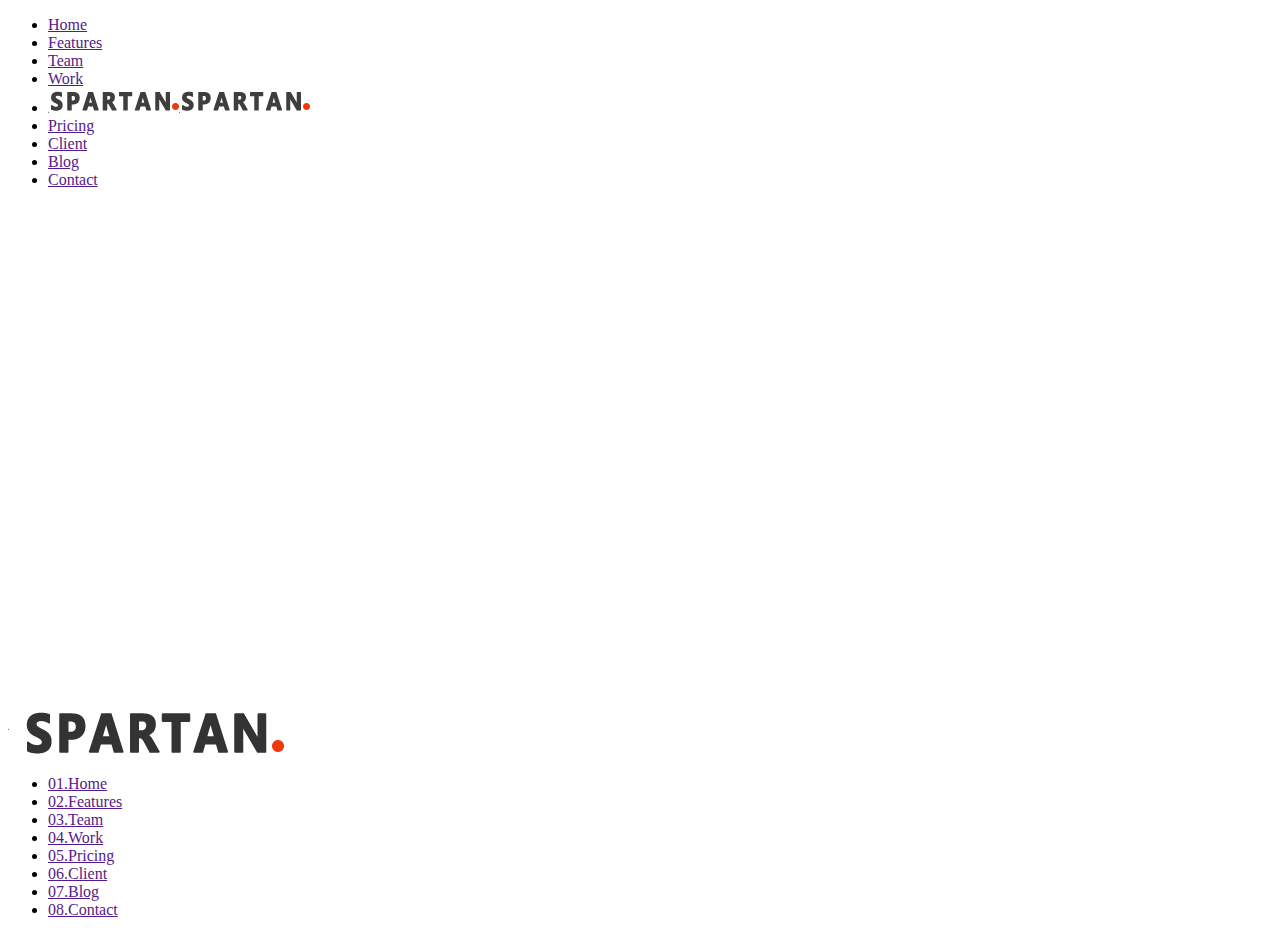
==== index.html @ d877fe41 "nav-bar" ====
<!DOCTYPE html>
<html lang="en">
<head>
  <meta charset="UTF-8">
  <meta name="viewport" content="width=device-width, initial-scale=1.0">
  <meta http-equiv="X-UA-Compatible" content="ie=edge">
  <title> Okay Motion</title>
  
  <!----------------- Googlefonts ----------------------->
  
  <link href="https://fonts.googleapis.com/css?family=Roboto+Condensed&display=swap" rel="stylesheet">

  <link href="https://fonts.googleapis.com/css?family=Oswald&display=swap" rel="stylesheet">
  
  <!-----------------Bootstrap cdn links ---------------->
  
  <style rel='stylesheet' href='https://stackpath.bootstrapcdn.com/bootstrap/4.3.1/css/bootstrap.min.css'></style>
  
  <!-----------------main style sheet ------------------>
  
  <style rel='stylesheet' href='css/style.css'></style>

</head>
<body>

      <header class="header">
          <nav class="nav">
            <ul>
              <li><a href="">Home</a></li>
              <li><a href="">Features</a></li>
              <li><a href="">Team</a></li>
              <li><a href="">Work</a></li>
              <li class="logo"><a href=""><img src="img/logo.png" alt="" class="white"><img src="img/logo.png" alt="" class=""></a></li>
              <li><a href="">Pricing</a></li>
              <li><a href="">Client</a></li>
              <li><a href="">Blog</a></li>
              <li><a href="">Contact</a></li>
           </ul>
          </nav>
      </header>
      <div style="height: 500px;"></div>
      <div class="full-nav">
          <div class="logo"><a href=""><img src="img/logotwo.png" alt=""></a></div>

          <nav class="nav2">
            <ul>
              <li><a href=""><span>01.</span>Home</a></li>
              <li><a href=""><span>02.</span>Features</a></li>
              <li><a href=""><span>03.</span>Team</a></li>
              <li><a href=""><span>04.</span>Work</a></li>
              <li><a href=""><span>05.</span>Pricing</a></li>
              <li><a href=""><span>06.</span>Client</a></li>
              <li><a href=""><span>07.</span>Blog</a></li>
              <li><a href=""><span>08.</span>Contact</a></li>
            </ul>
          </nav>

      </div>
    
  
  
  
  
  
  <script src='js/main.js'></script>
</body>
</html>
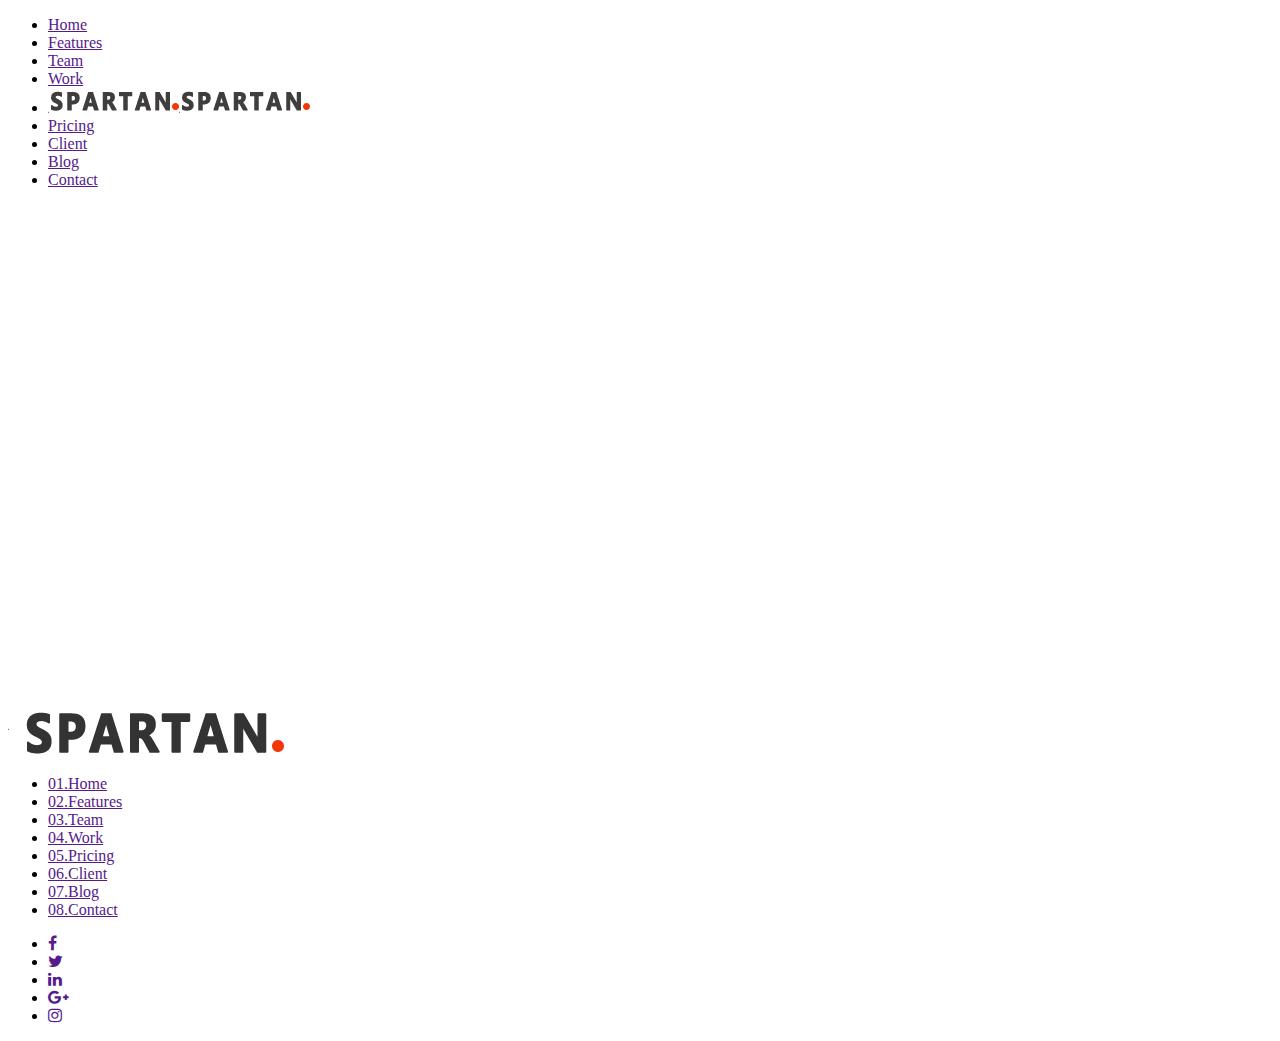
==== commit 2fea20bf: "font awesone" ====
--- a/index.html
+++ b/index.html
@@ -5,6 +5,8 @@
   <meta name="viewport" content="width=device-width, initial-scale=1.0">
   <meta http-equiv="X-UA-Compatible" content="ie=edge">
   <title> Okay Motion</title>
+
+  <link rel="stylesheet" href="https://cdnjs.cloudflare.com/ajax/libs/font-awesome/4.7.0/css/font-awesome.min.css">
   
   <!----------------- Googlefonts ----------------------->
   
@@ -55,9 +57,16 @@
             </ul>
           </nav>
 
+          <ul class="social-icons list-inline">
+            <li><a href=""><i class="fa fa-facebook"></i></a></li>
+            <li><a href=""><i class="fa fa-twitter"></i></a></li>
+            <li><a href=""><i class="fa fa-linkedin"></i></a></li>
+            <li><a href=""><i class="fa fa-google-plus"></i></a></li>
+            <li><a href=""><i class="fa fa-instagram"></i></a></li>
+          </ul>
       </div>
     
-  
+    
   
   
   
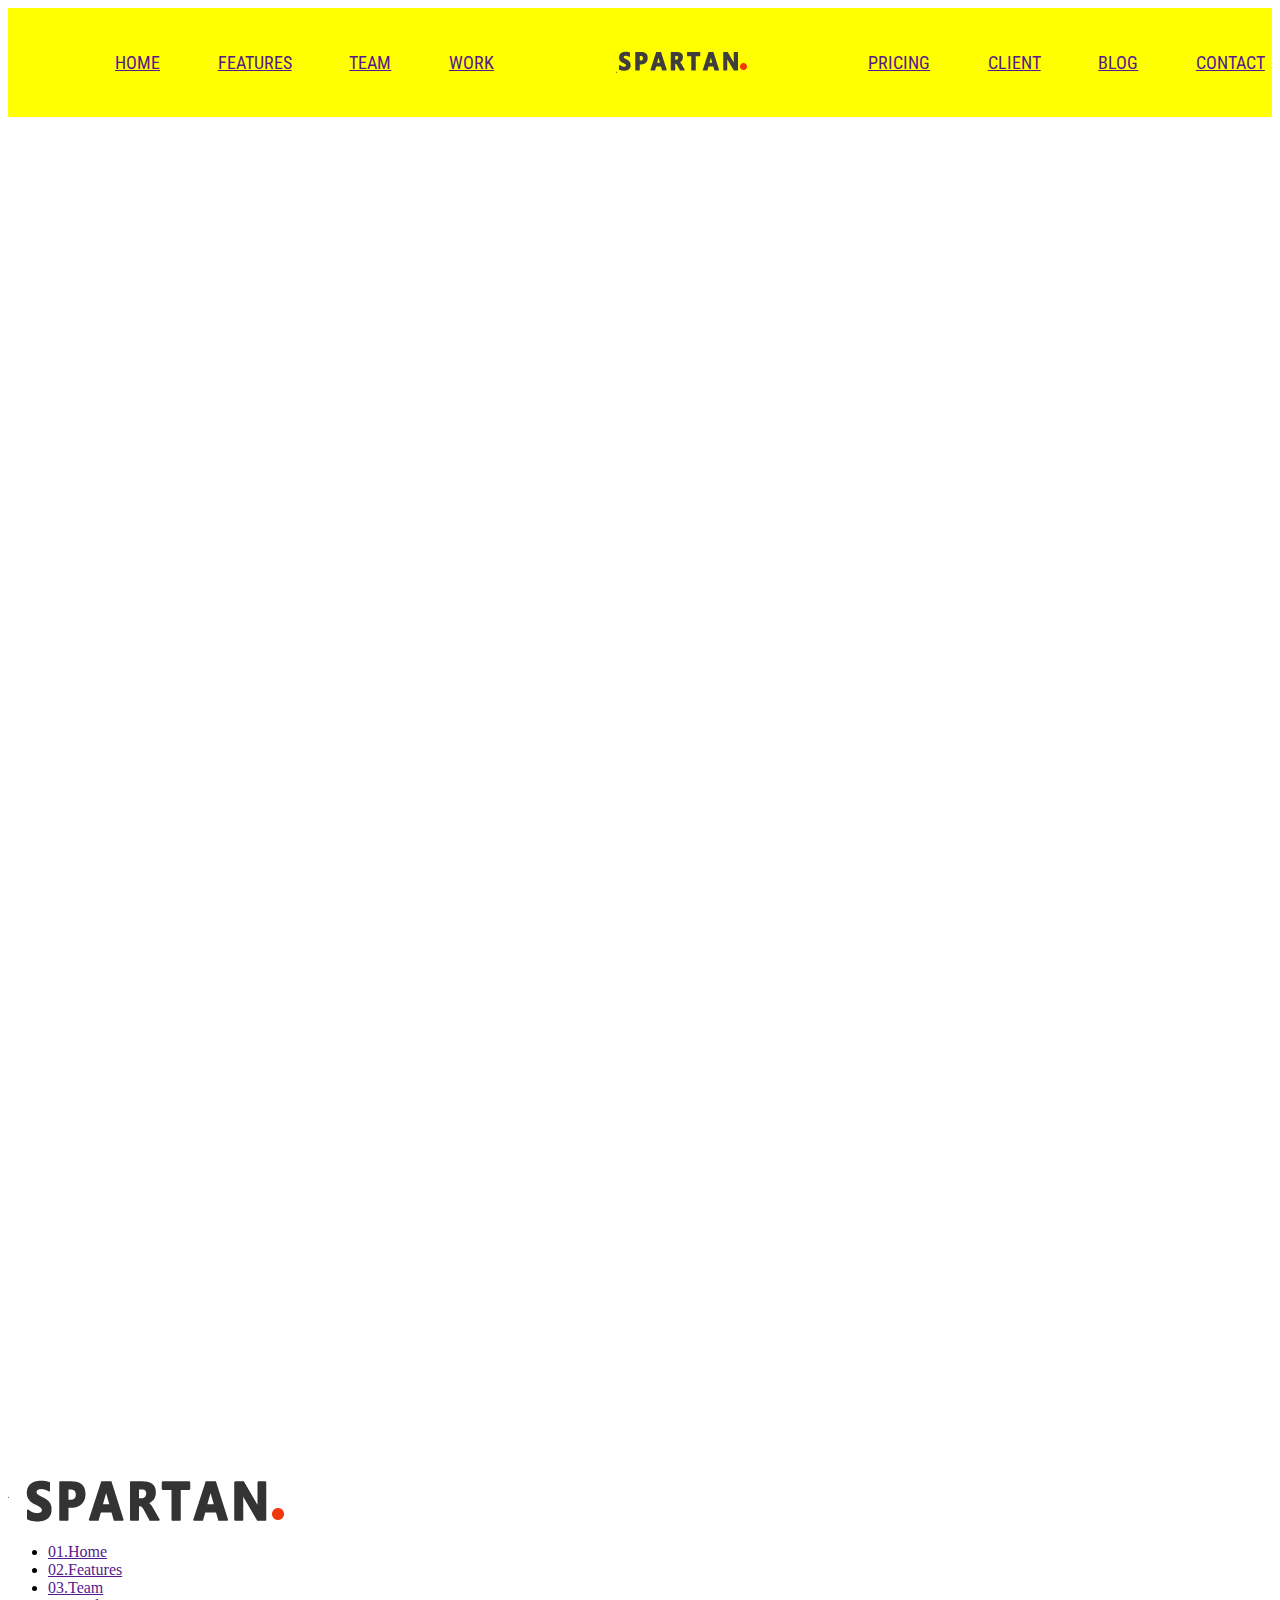
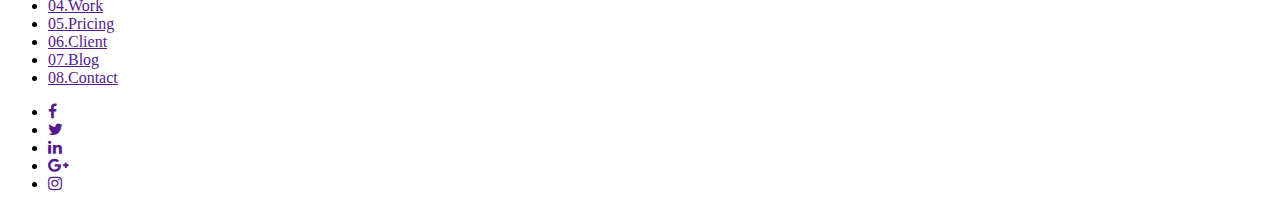
==== commit 82cf4e5b: "nav flex" ====
--- a/index.html
+++ b/index.html
@@ -20,7 +20,7 @@
   
   <!-----------------main style sheet ------------------>
   
-  <style rel='stylesheet' href='css/style.css'></style>
+  <link rel='stylesheet' href='css/style.css'>
 
 </head>
 <body>
@@ -32,7 +32,7 @@
               <li><a href="">Features</a></li>
               <li><a href="">Team</a></li>
               <li><a href="">Work</a></li>
-              <li class="logo"><a href=""><img src="img/logo.png" alt="" class="white"><img src="img/logo.png" alt="" class=""></a></li>
+              <li class="logo"><a href=""><img src="img/logo.png" alt="" class="white"><img src="img/logo.png" alt="" class="black"></a></li>
               <li><a href="">Pricing</a></li>
               <li><a href="">Client</a></li>
               <li><a href="">Blog</a></li>
@@ -65,12 +65,14 @@
             <li><a href=""><i class="fa fa-instagram"></i></a></li>
           </ul>
       </div>
+      
+      <div class="corner-circle">
+        <a href="javascript:void(0)" class="nav-close"><span>
+        </span><span></span></a>
+      </div>
     
     
-  
-  
-  
-  
+  <script src="https://code.jquery.com/jquery-3.4.1.js"></script>
   <script src='js/main.js'></script>
 </body>
 </html>--- a/css/style.css
+++ b/css/style.css
@@ -0,0 +1,50 @@
+html {
+  box-sizing: border-box;
+  font-size: 16px;
+}
+
+.header {
+  position: relative;
+  width: 100%;
+  overflow: hidden;
+  height: 105vh;
+  padding-top: 20px;
+}
+
+.nav {
+  display: flex;
+  justify-content: center;
+  padding: 20px 30px;
+  position: absolute;
+  transform: all 0.3s;
+  background: yellow;
+  z-index: 9;
+  top: 0px;
+  width: 100%;
+}
+
+.nav ul {
+  display: flex;
+  align-items: center;
+  flex-wrap: wrap;
+}
+
+.nav ul li {
+  display: flex;
+}
+
+.nav ul li a {
+  font-family: 'Roboto Condensed', sans-serif;
+  font-size: 1.1em;
+  padding: 0.25rem 0;
+  margin: 0 1.80rem;
+  text-transform: uppercase;
+}
+
+.nav ul li.logo .black {
+   display: none;
+}
+
+.nav ul li.logo {
+  margin: 0 4rem; 
+}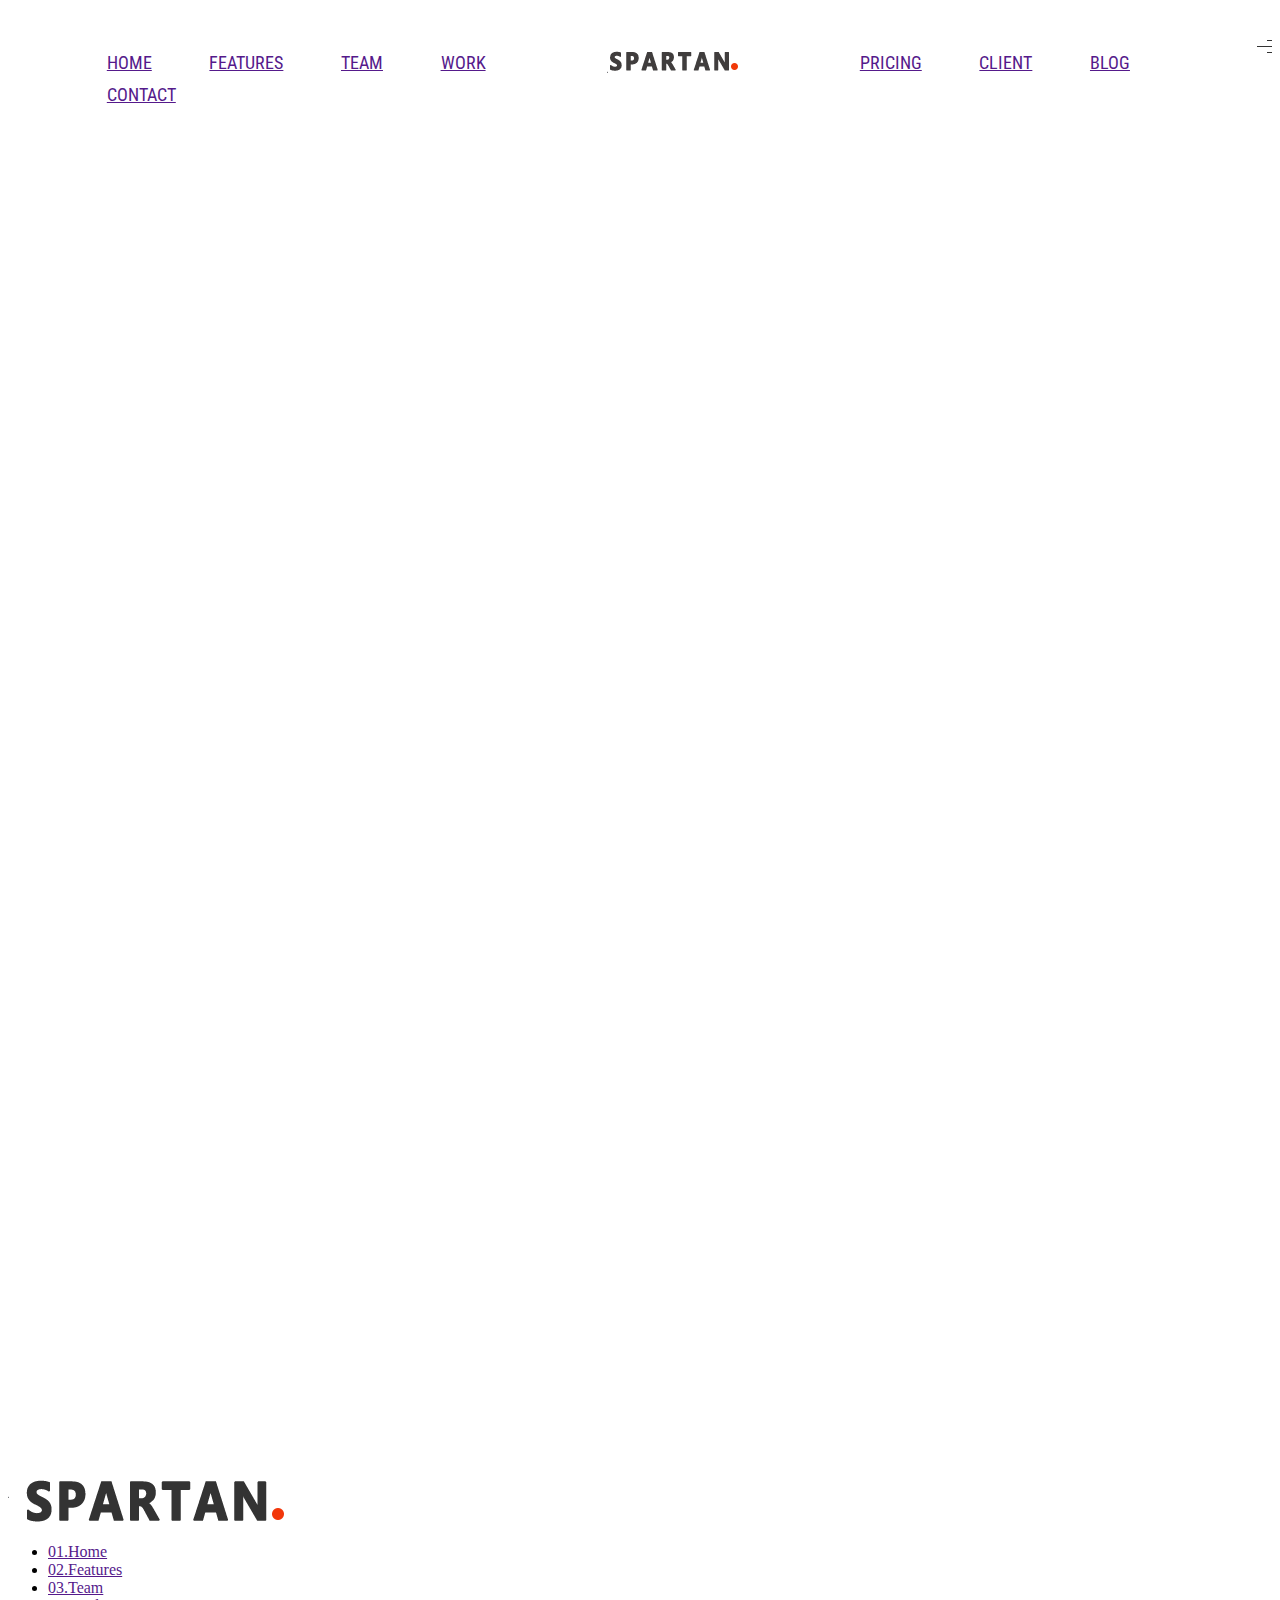
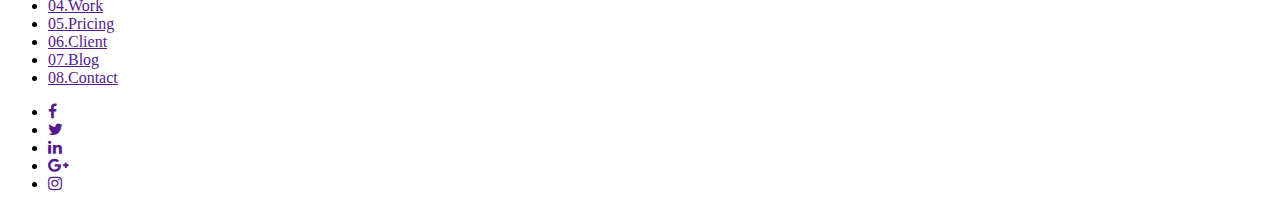
==== commit 7232591f: "hamburger memu" ====
--- a/index.html
+++ b/index.html
@@ -38,6 +38,12 @@
               <li><a href="">Blog</a></li>
               <li><a href="">Contact</a></li>
            </ul>
+
+           <ul>
+             <a class='nav-icon' href="javascript:void(0);"><span></span><span></span><span></span></a>
+           </ul>
+
+
           </nav>
       </header>
       <div style="height: 500px;"></div>
--- a/css/style.css
+++ b/css/style.css
@@ -17,7 +17,7 @@
   padding: 20px 30px;
   position: absolute;
   transform: all 0.3s;
-  background: yellow;
+  background: white;
   z-index: 9;
   top: 0px;
   width: 100%;
@@ -47,4 +47,38 @@
 
 .nav ul li.logo {
   margin: 0 4rem; 
+}
+
+.nav-icon {
+  position: absolute;
+  top: 27px;
+  right: 30px;
+  padding: 5px;
+  width: 40px;
+  z-index: 1;
+  cursor: pointer;
+}
+
+.nav-icon span {
+  background: #333;
+  width: 30px;
+  height: 1px;
+  display: block;
+  transition: 300ms linear all;
+}
+
+.nav-icon span:nth-child(1),
+.nav-icon span:nth-child(3) {
+  width: 20px;
+  margin: 0 auto;
+}
+
+.nav-icon span:nth-child(2) {
+  margin: 5px 0;
+  width: 20px;
+}
+
+.nav-icon:hover span:nth-child(1),
+.nav-icon;hover span:nth-child(3) {
+   width: 30px;
 }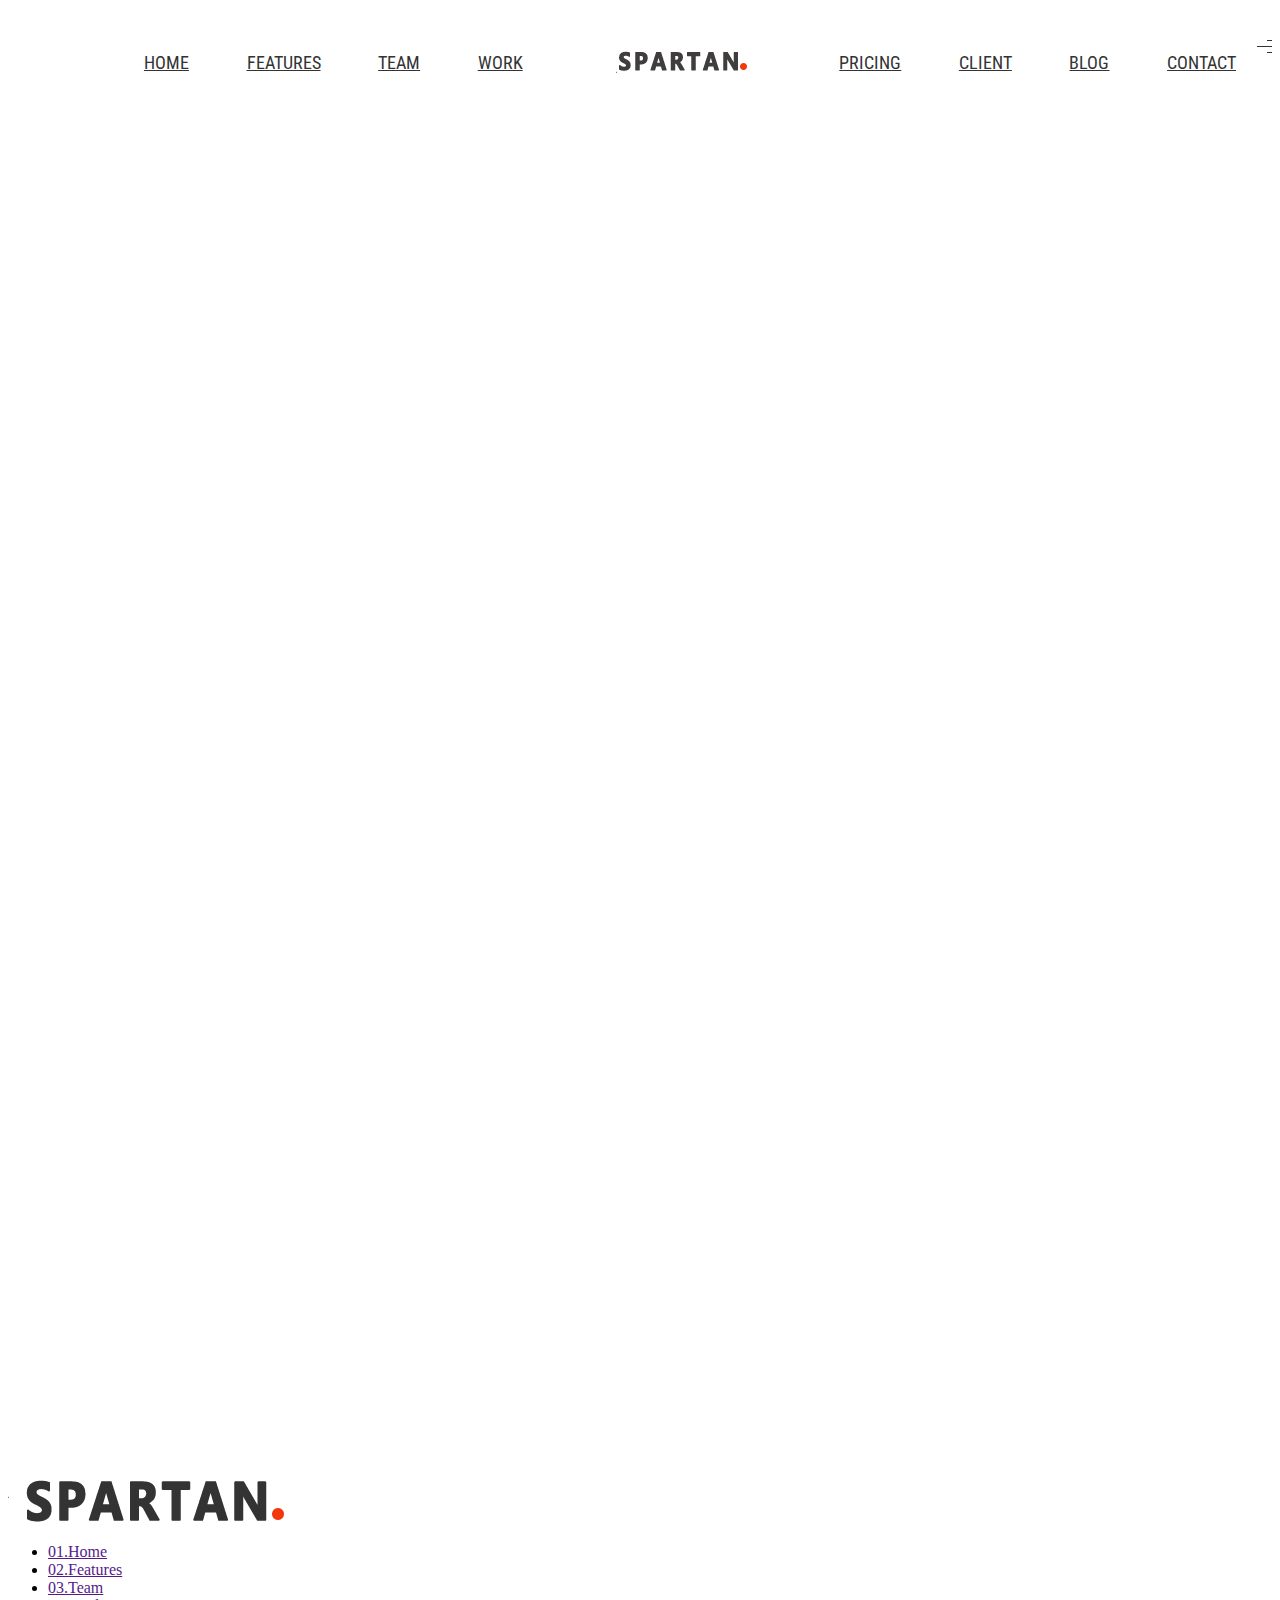
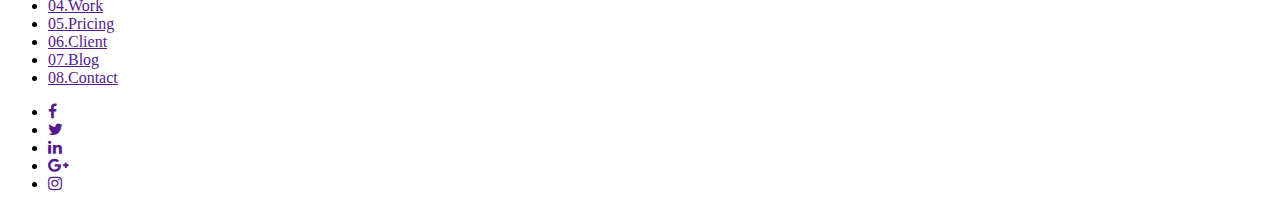
==== commit b741e84e: "modify" ====
--- a/index.html
+++ b/index.html
@@ -38,13 +38,11 @@
               <li><a href="">Blog</a></li>
               <li><a href="">Contact</a></li>
            </ul>
+           <a class='nav-icon' href="javascript:void(0);"><span></span><span></span><span></span></a>
+      
+          </nav>
 
-           <ul>
-             <a class='nav-icon' href="javascript:void(0);"><span></span><span></span><span></span></a>
-           </ul>
-
-
-          </nav>
+          
       </header>
       <div style="height: 500px;"></div>
       <div class="full-nav">
--- a/css/style.css
+++ b/css/style.css
@@ -1,6 +1,7 @@
 html {
   box-sizing: border-box;
   font-size: 16px;
+
 }
 
 .header {
@@ -23,6 +24,7 @@
   width: 100%;
 }
 
+
 .nav ul {
   display: flex;
   align-items: center;
@@ -36,16 +38,19 @@
 .nav ul li a {
   font-family: 'Roboto Condensed', sans-serif;
   font-size: 1.1em;
+  color: #333;
   padding: 0.25rem 0;
   margin: 0 1.80rem;
   text-transform: uppercase;
+
 }
 
-.nav ul li.logo .black {
+
+.nav ul li.logo .black{
    display: none;
 }
 
-.nav ul li.logo {
+.nav ul li.logo a{
   margin: 0 4rem; 
 }
 
@@ -81,4 +86,5 @@
 .nav-icon:hover span:nth-child(1),
 .nav-icon;hover span:nth-child(3) {
    width: 30px;
+   margin: 0 auto;
 }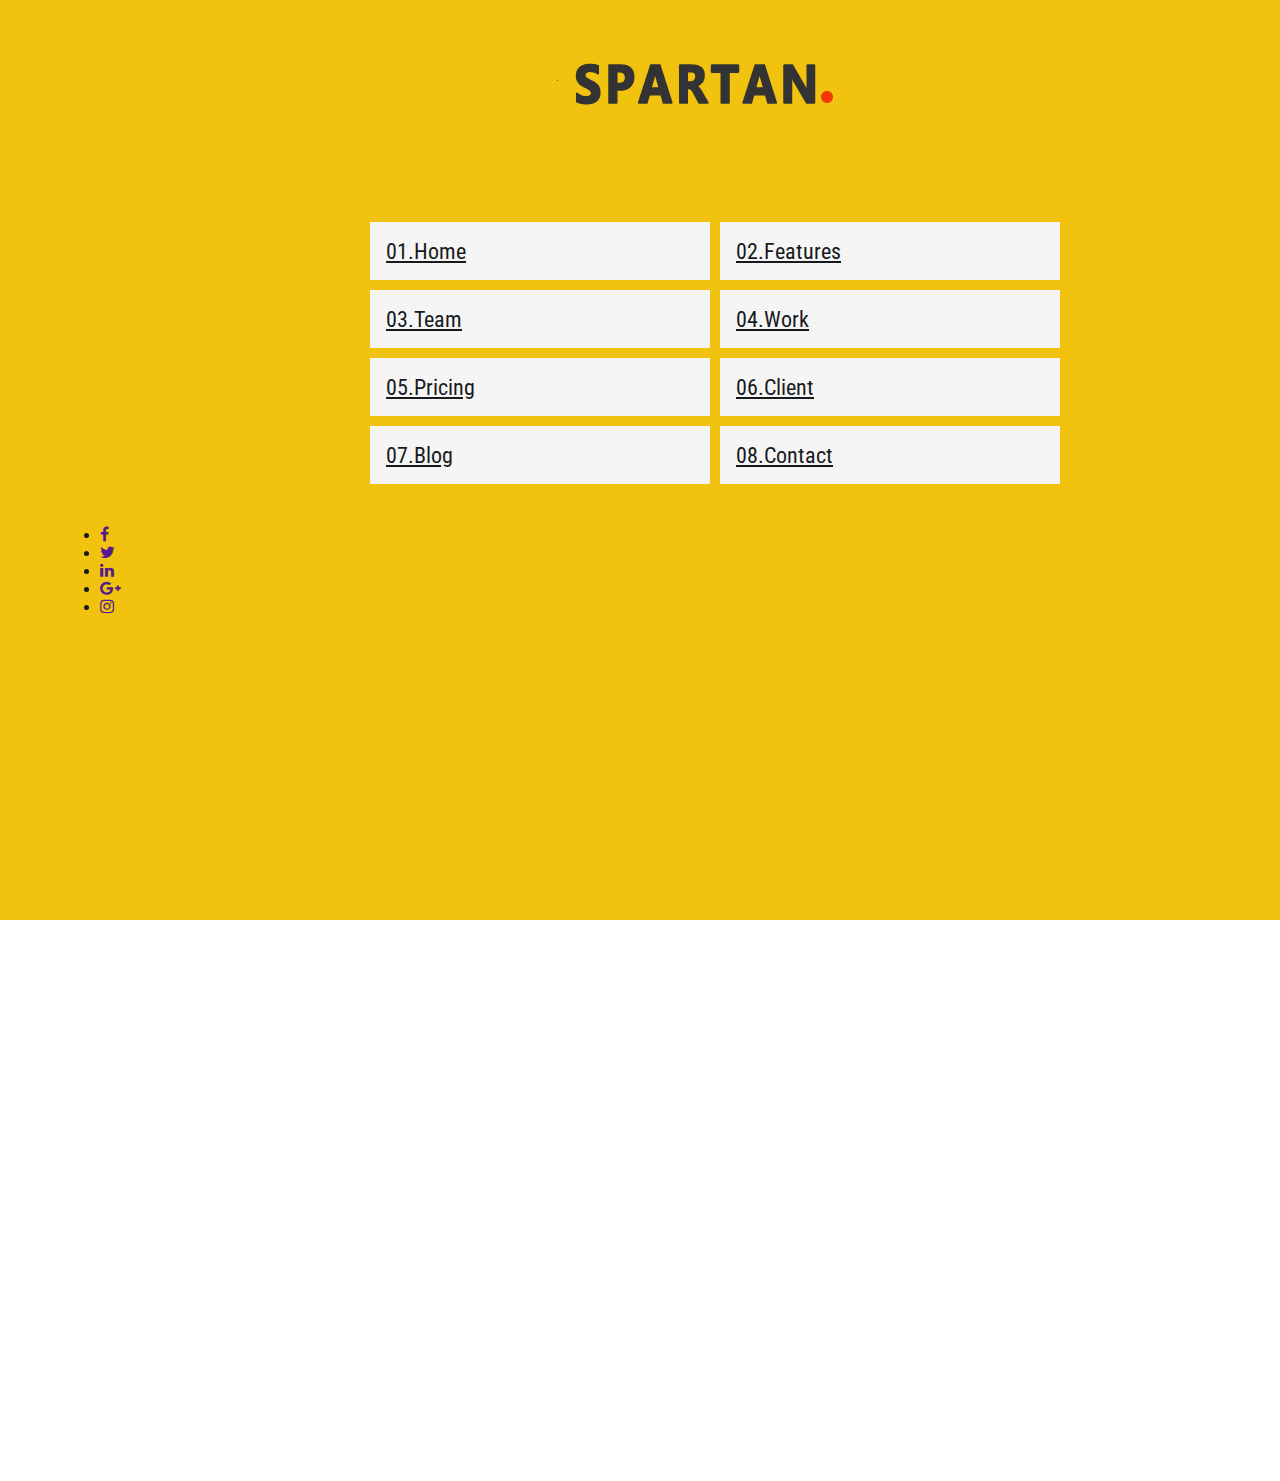
==== commit 36690804: "second nav" ====
--- a/index.html
+++ b/index.html
@@ -37,13 +37,12 @@
               <li><a href="">Client</a></li>
               <li><a href="">Blog</a></li>
               <li><a href="">Contact</a></li>
-           </ul>
-           <a class='nav-icon' href="javascript:void(0);"><span></span><span></span><span></span></a>
+            </ul>
+            <a class='nav-icon' href="javascript:void(0);"><span></span><span></span><span></span></a>    
       
-          </nav>
+        </nav>
 
-          
-      </header>
+     </header>
       <div style="height: 500px;"></div>
       <div class="full-nav">
           <div class="logo"><a href=""><img src="img/logotwo.png" alt=""></a></div>
--- a/css/style.css
+++ b/css/style.css
@@ -1,3 +1,9 @@
+
+a:hover{
+     text-decoration: none;
+}
+
+
 html {
   box-sizing: border-box;
   font-size: 16px;
@@ -29,6 +35,7 @@
   display: flex;
   align-items: center;
   flex-wrap: wrap;
+  margin-right: 30px;
 }
 
 .nav ul li {
@@ -56,8 +63,8 @@
 
 .nav-icon {
   position: absolute;
-  top: 27px;
-  right: 30px;
+  top: 42px;
+  right: 100px;
   padding: 5px;
   width: 40px;
   z-index: 1;
@@ -66,25 +73,85 @@
 
 .nav-icon span {
   background: #333;
-  width: 30px;
+  width: 20px;
   height: 1px;
   display: block;
   transition: 300ms linear all;
 }
 
+
 .nav-icon span:nth-child(1),
-.nav-icon span:nth-child(3) {
+.nav-icon span:nth-child(3){
   width: 20px;
   margin: 0 auto;
 }
 
 .nav-icon span:nth-child(2) {
   margin: 5px 0;
-  width: 20px;
+  width: 38px;
 }
 
 .nav-icon:hover span:nth-child(1),
-.nav-icon;hover span:nth-child(3) {
+.nav-icon:hover span:nth-child(3){
    width: 30px;
-   margin: 0 auto;
-}+}
+
+.full-nav{
+    background: #f1c30f;
+    color: #18191d;
+    position: fixed;
+    left: 0;
+    top: 0;
+    height: 100%;
+    width: 100%;
+    padding: 3.75rem;
+    z-index: 99;
+    transform: translateY(-100px);
+    transition: all .4s ease-in-out;
+
+}
+
+.full-nav.open{
+  opacity: 1;
+  visibility: visible;
+  transform: translateY(0);
+  transition: all .4s ease-in-out;
+  z-index: 99;
+}
+
+.full-nav .logo{
+  display: flex;
+  justify-content: center;
+  padding: 6rem;
+}
+
+
+.nav2{
+  display: flex;
+  justify-content: center;
+}
+
+
+.nav2 ul{
+  display: flex;
+  align-items: center;
+  flex-wrap: wrap;
+  max-width: 700px;
+}
+
+.nav2 ul li{
+  display: flex;
+  flex: 40%;
+  background-color: #f5f5f5;
+  padding: 1rem;
+  border-bottom: 10px solid #f1c30f;
+  border-right: 10px solid #f1c30f;
+  transition: all 0.5s;
+}
+
+.nav2 ul li a{
+  font-family: 'Roboto Condensed' , sans-serif;
+  font-size: 1.4em;
+  color: #18191d;
+}
+
